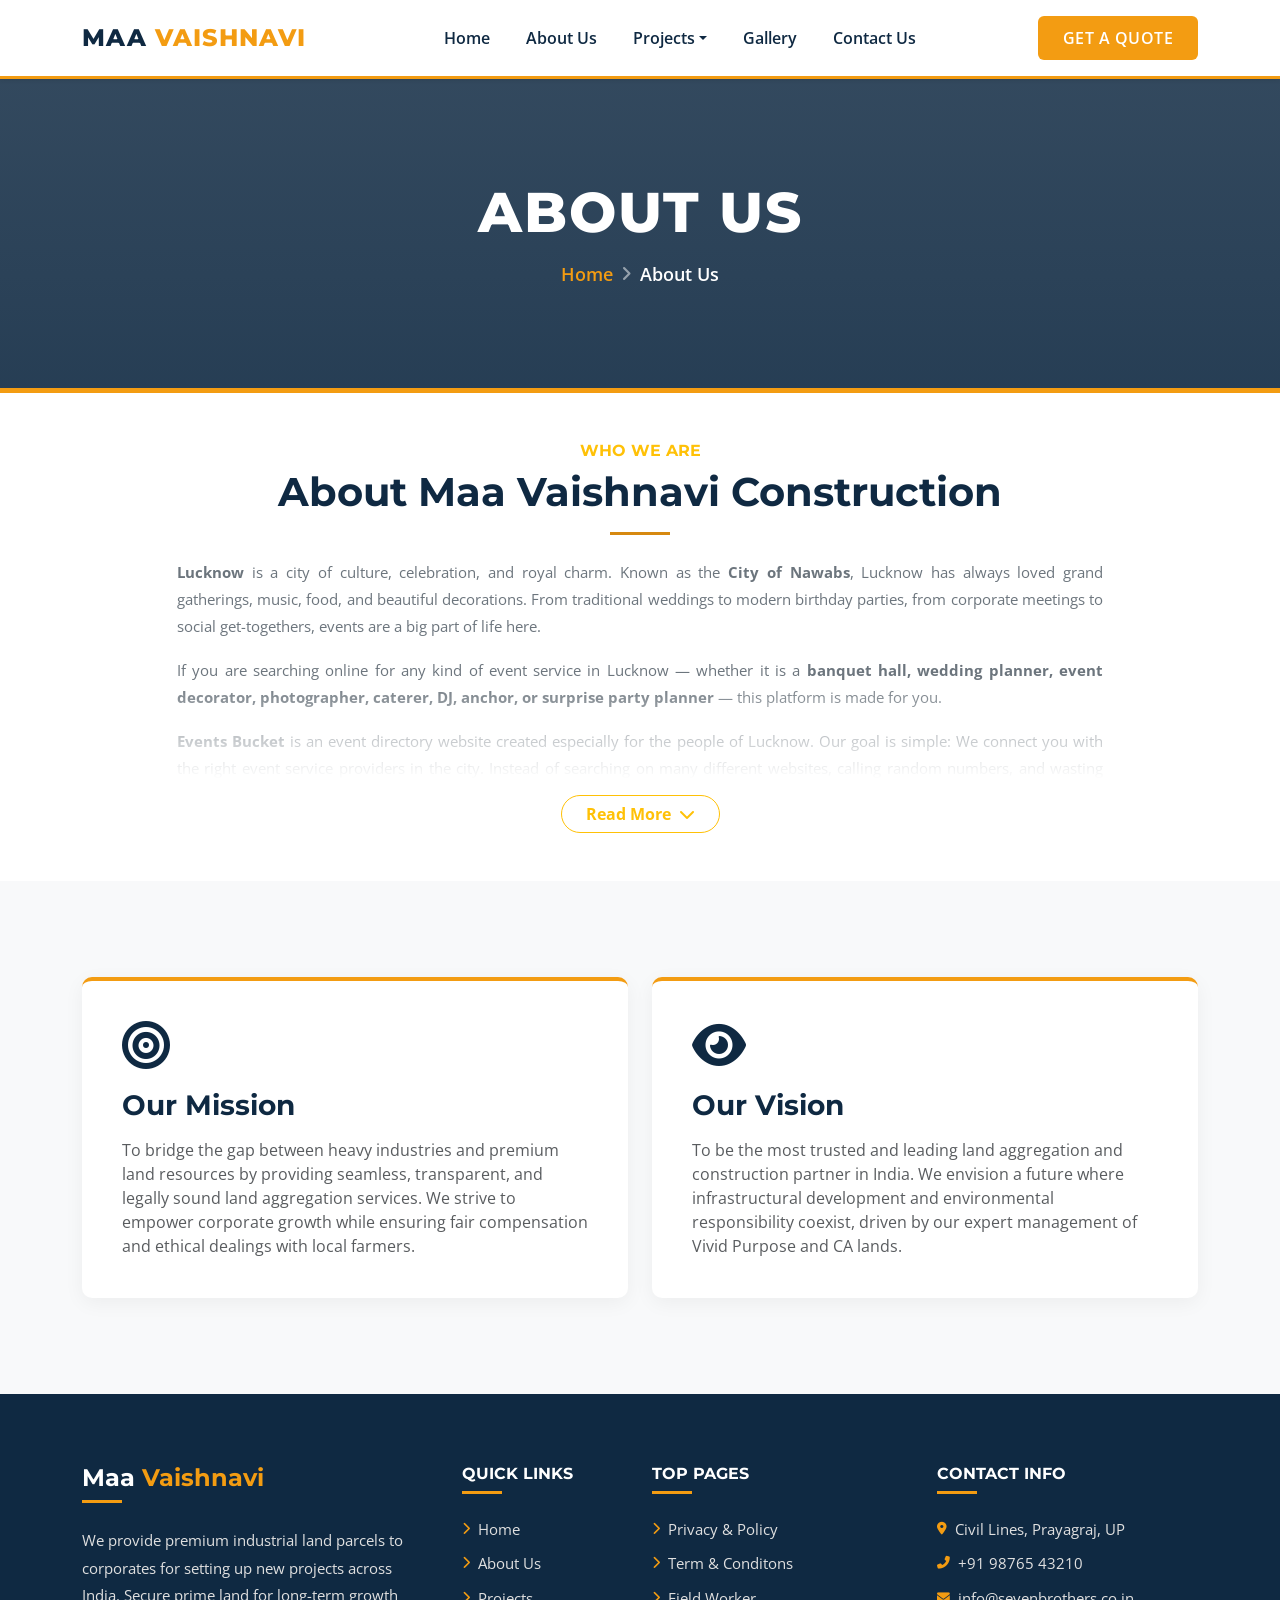
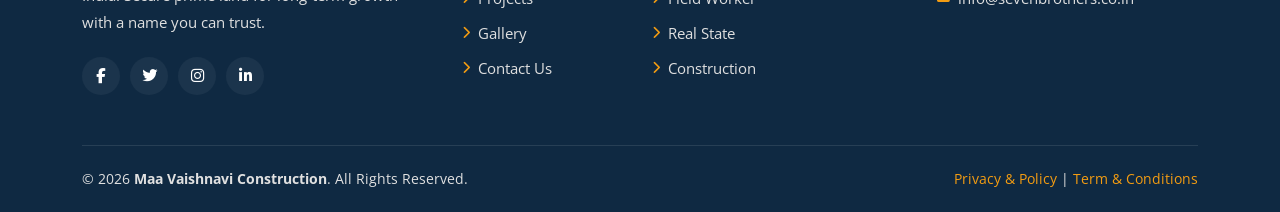
==== about-us.html @ a1cc1547 "code updated" ====
<!DOCTYPE html>
<html lang="en">
<head>
    <meta charset="UTF-8">
    <meta name="viewport" content="width=device-width, initial-scale=1.0">
    <title>About Us | Seven Brothers Construction</title>
    
    <link rel="preconnect" href="https://fonts.googleapis.com">
    <link rel="preconnect" href="https://fonts.gstatic.com" crossorigin>
    <link href="https://fonts.googleapis.com/css2?family=Montserrat:wght@500;700;800&family=Open+Sans:wght@400;600&display=swap" rel="stylesheet">
    
    <link href="https://cdn.jsdelivr.net/npm/bootstrap@5.3.0/dist/css/bootstrap.min.css" rel="stylesheet">
    <link rel="stylesheet" href="https://cdnjs.cloudflare.com/ajax/libs/font-awesome/6.4.0/css/all.min.css">
    <link rel="stylesheet" href="style.css">

    <style>

        /* --- Buttons --- */
        .btn-theme {
            background-color: var(--accent-gold);
            color: #fff;
            font-weight: 600;
            border: none;
            padding: 10px 25px;
            transition: all 0.3s ease;
            text-transform: uppercase;
            letter-spacing: 0.5px;
        }
        .btn-theme:hover {
            background-color: var(--accent-gold-hover);
            color: #fff;
            transform: translateY(-2px);
            box-shadow: 0 4px 10px rgba(243, 156, 18, 0.3);
        }

        /* --- Page Header / Breadcrumb Section --- */
        .page-header {
            background: linear-gradient(rgba(15, 41, 66, 0.85), rgba(15, 41, 66, 0.9)), url('https://images.unsplash.com/photo-1541888086425-d81bb19240f5?ixlib=rb-4.0.3&auto=format&fit=crop&w=1920&q=80') center/cover no-repeat;
            padding: 100px 0;
            text-align: center;
            border-bottom: 5px solid var(--accent-gold);
        }
        .page-header h1 {
            color: #fff;
            font-size: 3.5rem;
            font-weight: 800;
            text-transform: uppercase;
            letter-spacing: 2px;
            margin-bottom: 15px;
        }
        .breadcrumb {
            background: transparent;
            justify-content: center;
            margin-bottom: 0;
            font-size: 1.1rem;
            font-weight: 600;
        }
        .breadcrumb-item a {
            color: var(--accent-gold);
            text-decoration: none;
            transition: color 0.3s;
        }
        .breadcrumb-item a:hover {
            color: #fff;
        }
        .breadcrumb-item.active {
            color: #fff;
        }
        .breadcrumb-item + .breadcrumb-item::before {
            color: rgba(255, 255, 255, 0.5);
            content: "\f105"; /* FontAwesome chevron right */
            font-family: "Font Awesome 5 Free";
            font-weight: 900;
        }
        
        /* --- Mission / Vision Cards --- */
        .mv-card {
            background: #fff;
            padding: 40px;
            border-radius: 10px;
            box-shadow: 0 5px 20px rgba(0,0,0,0.05);
            border-top: 4px solid var(--accent-gold);
            height: 100%;
            transition: transform 0.3s ease;
        }
        .mv-card:hover {
            transform: translateY(-8px);
            box-shadow: 0 15px 30px rgba(15, 41, 66, 0.1);
        }
        .mv-icon {
            font-size: 3rem;
            color: var(--primary-navy);
            margin-bottom: 20px;
        }

    </style>
</head>
<body>

    <nav class="navbar navbar-expand-lg sticky-top shadow-sm">
      <div class="container">
        <a class="navbar-brand text-uppercase" href="#"
          >Maa <span>Vaishnavi</span></a
        >
        <button
          class="navbar-toggler"
          type="button"
          data-bs-toggle="collapse"
          data-bs-target="#navbarNav"
        >
          <span class="navbar-toggler-icon"></span>
        </button>
        <div
          class="collapse navbar-collapse justify-content-center"
          id="navbarNav"
        >
          <ul class="navbar-nav">
            <li class="nav-item"><a class="nav-link" href="">Home</a></li>
            <li class="nav-item">
              <a class="nav-link" href="about-us.html">About Us</a>
            </li>
            <li class="nav-item dropdown">
              <a
                class="nav-link dropdown-toggle"
                href=""
                data-bs-toggle="dropdown"
                >Projects</a
              >
              <ul class="dropdown-menu border-0 shadow">
                <li><a class="dropdown-item" href="realstate.html">Realstate</a></li>
                <li><a class="dropdown-item" href="/construction.html">Construction</a></li>
              </ul>
            </li>
            <li class="nav-item">
              <a class="nav-link" href="/gallery.html">Gallery</a>
            </li>
            <li class="nav-item">
              <a class="nav-link" href="/contact.html">Contact Us</a>
            </li>
          </ul>
        </div>
        <div class="d-none d-lg-block">
          <a href="/contact.html" class="btn btn-theme">Get a Quote</a>
        </div>
      </div>
    </nav>

    <section class="page-header">
        <div class="container">
            <h1>About Us</h1>
            <nav aria-label="breadcrumb">
                <ol class="breadcrumb">
                    <li class="breadcrumb-item"><a href="index.html">Home</a></li>
                    <li class="breadcrumb-item active text-white" aria-current="page">About Us</li>
                </ol>
            </nav>
        </div>
    </section>

    <!-- About Us -->
     <section class="py-5 bg-white">
  <div class="container">
    <div class="row justify-content-center">
      <div class="col-lg-10">

        <div class="text-center mb-4">
          <h6 class="text-warning fw-bold text-uppercase ls-wide">Who We Are</h6>
          <h2 class="fw-bold display-6 mb-3">About Maa Vaishnavi Construction</h2>
          <div class="mx-auto mb-3" style="height: 3px; width: 60px; background-color: #D68910;"></div>
        </div>

        <div class="about-content-box" id="aboutContentArea">
          <div class="about-content-text">

            <!-- ================ Replaceble Content Start ================= -->

            <p><strong>Lucknow</strong> is a city of culture, celebration, and royal charm. Known as the <strong>City of Nawabs</strong>, Lucknow has always loved grand gatherings, music, food, and beautiful decorations. From traditional weddings to modern birthday parties, from corporate meetings to social get-togethers, events are a big part of life here.</p>

            <p>If you are searching online for any kind of event service in Lucknow — whether it is a <strong>banquet hall, wedding planner, event decorator, photographer, caterer, DJ, anchor, or surprise party planner</strong> — this platform is made for you.</p>

            <p><strong>Events Bucket</strong> is an event directory website created especially for the people of Lucknow. Our goal is simple: We connect you with the right event service providers in the city. Instead of searching on many different websites, calling random numbers, and wasting time, you can find everything related to events in one place. We list trusted and professional <strong>event planners, wedding services, banquet halls, decorators, photographers, caterers, entertainers,</strong> and many other vendors who help you create beautiful memories.</p>

            <h5>The Hub of Celebration</h5>
            <p>Lucknow is the capital of Uttar Pradesh and one of the fastest-growing cities in North India. Every day, hundreds of events take place here. Weddings, engagements, birthdays, corporate launches, school functions, political programs, exhibitions, kitty parties, anniversary celebrations, baby showers, and religious functions — the list never ends. Because of this high demand, many event companies and vendors are working in the city. But finding the right one can be confusing. That is why <strong>Events Bucket</strong> works as a trusted event directory in Lucknow.</p>

            <h5>Wedding Services in Lucknow</h5>
            <p>Weddings in Lucknow are big and full of joy. From Mehndi to Sangeet, from Haldi to Reception, every function is celebrated with love and energy. If you are planning a wedding, you may need many services. On our platform, you can find:</p>
            <ul>
              <li>Wedding planners and Destination wedding planners</li>
              <li>Banquet halls and marriage lawns</li>
              <li>Wedding decorators and theme decorators</li>
              <li>Bridal makeup artists</li>
              <li>Wedding photographers and cinematographers</li>
              <li>Catering services, Anchors, and Entertainers</li>
            </ul>
            <p>If you want a stress-free wedding, hiring a professional <strong>wedding planner in Lucknow</strong> is a smart decision.</p>

            <h5>Birthday Party Planners</h5>
            <p>Birthday parties are not only for kids. Today, people celebrate 1st birthdays, 18th birthdays, and even 50th birthdays in a special way. Theme decoration, balloon decoration, LED numbers, photo booths, magic shows, games, and cake table setups make a birthday party fun and memorable. We list:</p>
            <ul>
              <li>Balloon decorators and Theme party planners</li>
              <li>Kids birthday entertainers and Magic show artists</li>
              <li>Birthday photographers and Cake vendors</li>
            </ul>

            <h5>Corporate Event Management</h5>
            <p>Lucknow is also a business city. For corporate events, proper planning and timing are essential. Professional <strong>event management companies in Lucknow</strong> make sure everything runs smoothly. You may need:</p>
            <ul>
              <li>Corporate event planners and Conference hall booking</li>
              <li>Audio/Video setup, LED walls, and Sound systems</li>
              <li>Corporate anchors and Brand promotion agencies</li>
            </ul>

            <h5>Banquet Halls and Venues</h5>
            <p>Finding the right venue is the first step of any event. In Lucknow, you can find small halls for 50 guests and big lawns for 2000+ guests. Our directory includes <strong>Banquet halls, Marriage lawns, Party halls, Conference halls, Kitty party venues, and Luxury hotels</strong>. You can check location, capacity, facilities, parking, and decoration options easily.</p>

            <h5>Decorators, Photographers & Caterers</h5>
            <p>Decoration is the heart of any event. In Lucknow, decorators provide <strong>Wedding stage decoration, Haldi and Mehndi decoration, Floral decoration, and Light decoration</strong>. To capture these moments, our platform lists <strong>Wedding photographers, Pre-wedding shooters, and Drone videographers</strong>.</p>
            <p>And let's not forget food! Lucknow is famous for its Awadhi cuisine. Whether you want traditional Lucknawi food or a modern multi-cuisine buffet, you can connect with the right <strong>Veg and Non-veg caterers</strong> here.</p>

            <h5>Why Choose Events Bucket?</h5>
            <p>When you search on the internet, you see many results, but it is hard to know which vendor is genuine. <strong>Events Bucket</strong> helps in:</p>
            <ul>
              <li>Saving time by finding multiple vendors in one place.</li>
              <li>Comparing services and prices.</li>
              <li>Connecting directly with service providers.</li>
              <li>Getting creative ideas for your event.</li>
            </ul>

            <p><strong>Our Vision:</strong> We want to become the most trusted event directory in Lucknow. We want to make event planning simple, stress-free, and budget-friendly. We believe that every event, big or small, deserves proper planning and professional support.</p>

            <p><strong>Events Bucket</strong> is your one-stop event directory in Lucknow. Start your search today and make your next event memorable, beautiful, and stress-free.</p>

        <!-- ================ Replaceble Content END ================= -->

          </div>

          <div class="about-fade-overlay" id="aboutFade"></div>
        </div>

        <div class="text-center mt-3">
          <button class="btn btn-outline-warning rounded-pill fw-bold px-4" onclick="loadMoreContent(this)">
            <span>Read More</span> <i class="fa-solid fa-chevron-down ms-1"></i>
          </button>
        </div>

      </div>
    </div>
  </div>
</section>

    <section class="py-5" style="background-color: var(--light-bg);">
        <div class="container py-5">
            <div class="row g-4">
                <div class="col-md-6">
                    <div class="mv-card">
                        <i class="fas fa-bullseye mv-icon"></i>
                        <h3 class="fw-bold mb-3">Our Mission</h3>
                        <p class="text-muted mb-0">
                            To bridge the gap between heavy industries and premium land resources by providing seamless, transparent, and legally sound land aggregation services. We strive to empower corporate growth while ensuring fair compensation and ethical dealings with local farmers.
                        </p>
                    </div>
                </div>
                
                <div class="col-md-6">
                    <div class="mv-card">
                        <i class="fas fa-eye mv-icon"></i>
                        <h3 class="fw-bold mb-3">Our Vision</h3>
                        <p class="text-muted mb-0">
                            To be the most trusted and leading land aggregation and construction partner in India. We envision a future where infrastructural development and environmental responsibility coexist, driven by our expert management of Vivid Purpose and CA lands.
                        </p>
                    </div>
                </div>
            </div>
        </div>
    </section>

  <!-- =============== Footer Section ============= -->
    <footer class="footer-area">
        <div class="container">
            <div class="row g-4">
                
                <div class="col-lg-4 col-md-6">
                    <h3 class="footer-heading" style="font-size: 1.5rem; border: none;">
                        Maa <span style="color: var(--accent-gold);">Vaishnavi</span>
                    </h3>
                    <p class="mt-4 pe-lg-4">
                        We provide premium industrial land parcels to corporates for setting up new projects across India. Secure prime land for long-term growth with a name you can trust.
                    </p>
                    <div class="footer-social">
                        <a href="#" aria-label="Facebook"><i class="fab fa-facebook-f"></i></a>
                        <a href="#" aria-label="Twitter"><i class="fab fa-twitter"></i></a>
                        <a href="#" aria-label="Instagram"><i class="fab fa-instagram"></i></a>
                        <a href="#" aria-label="LinkedIn"><i class="fab fa-linkedin-in"></i></a>
                    </div>
                </div>

                <div class="col-lg-2 col-md-6">
                    <h4 class="footer-heading text-uppercase fs-6">Quick Links</h4>
                    <ul class="footer-links mt-4">
                        <li><a href="#"><i class="fas fa-chevron-right"></i> Home</a></li>
                        <li><a href="#about"><i class="fas fa-chevron-right"></i> About Us</a></li>
                        <li><a href="#real-estate-projects"><i class="fas fa-chevron-right"></i> Projects</a></li>
                        <li><a href="#gallery"><i class="fas fa-chevron-right"></i> Gallery</a></li>
                        <li><a href="#contact"><i class="fas fa-chevron-right"></i> Contact Us</a></li>
                    </ul>
                </div>

                <div class="col-lg-3 col-md-6">
                    <h4 class="footer-heading text-uppercase fs-6">top pages</h4>
                    <ul class="footer-links mt-4">
                        <li><a href="#"><i class="fas fa-chevron-right"></i> Privacy & Policy</a></li>
                        <li><a href="#"><i class="fas fa-chevron-right"></i> Term & Conditons</a></li>
                        <li><a href="#"><i class="fas fa-chevron-right"></i> Field Worker</a></li>
                        <li><a href="#"><i class="fas fa-chevron-right"></i> Real State</a></li>
                        <li><a href="#"><i class="fas fa-chevron-right"></i> Construction</a></li>
                    </ul>
                </div>

                <div class="col-lg-3 col-md-6">
                    <h4 class="footer-heading text-uppercase fs-6">Contact Info</h4>
                    <ul class="footer-links mt-4">
                        <li><a href="#"><i class="fas fa-map-marker-alt"></i> Civil Lines, Prayagraj, UP</a></li>
                        <li><a href="tel:+919876543210"><i class="fas fa-phone-alt"></i> +91 98765 43210</a></li>
                        <li><a href="mailto:info@sevenbrothers.co.in"><i class="fas fa-envelope"></i> info@sevenbrothers.co.in</a></li>
                    </ul>
                </div>

            </div>

            <div class="footer-bottom">
                <div class="row align-items-center">
                    <div class="col-md-6 text-center text-md-start mb-3 mb-md-0">
                        <p>&copy; 2026 <strong>Maa Vaishnavi Construction</strong>. All Rights Reserved.</p>
                    </div>
                    <div class="col-md-6 text-center text-md-end">
                        <p>
                            <a href="#">Privacy & Policy</a> | 
                            <a href="#">Term & Conditions</a>
                        </p>
                    </div>
                </div>
            </div>
        </div>
    </footer>

    <script src="https://cdn.jsdelivr.net/npm/bootstrap@5.3.0/dist/js/bootstrap.bundle.min.js"></script>
    <script src="/script.js"></script>
</body>
</html>
---- style.css ----
/* --- Color Variables --- */
      :root {
        --primary-navy: #0f2942; /* Deep Trust Blue */
        --accent-gold: #f39c12; /* Premium Construction Gold */
        --accent-gold-hover: #d68910;
        --light-bg: #f8f9fa;
        --text-main: #4a4a4a;
      }

      /* ============================================ 
           Global Styles 
         ============================================ */
      body {
        font-family: "Open Sans", sans-serif;
        color: var(--text-main);
        background-color: #ffffff;
      }
      h1,
      h2,
      h3,
      h4,
      h5,
      h6 {
        font-family: "Montserrat", sans-serif;
        color: var(--primary-navy);
        font-weight: 700;
      }

      /* --- Buttons --- */
      .btn-theme {
        background-color: var(--accent-gold);
        color: #fff;
        font-weight: 600;
        border: none;
        padding: 10px 25px;
        transition: all 0.3s ease;
        text-transform: uppercase;
        letter-spacing: 0.5px;
      }
      .btn-theme:hover {
        background-color: var(--accent-gold-hover);
        color: #fff;
        transform: translateY(-2px);
        box-shadow: 0 4px 10px rgba(243, 156, 18, 0.3);
      }
      .btn-outline-theme {
        background-color: transparent;
        color: var(--primary-navy);
        border: 2px solid var(--primary-navy);
        font-weight: 600;
        padding: 8px 25px;
        transition: all 0.3s ease;
        text-transform: uppercase;
      }
      .btn-outline-theme:hover {
        background-color: var(--primary-navy);
        color: #fff;
      }

      /* --- Navbar --- */
      .navbar {
        border-bottom: 3px solid var(--accent-gold);
        background: #fff;
        padding: 15px 0;
      }
      .navbar-brand {
        font-family: "Montserrat", sans-serif;
        font-weight: 800;
        font-size: 1.5rem;
        color: var(--primary-navy) !important;
        letter-spacing: 1px;
      }
      .navbar-brand span {
        color: var(--accent-gold);
      }
      .nav-link {
        font-weight: 600;
        color: var(--primary-navy) !important;
        margin: 0 10px;
        transition: color 0.3s;
      }
      .nav-link:hover {
        color: var(--accent-gold) !important;
      }

      /* ============================================ 
           Hero Section 
         ============================================ */
         
      .hero-section {
        background:
          linear-gradient(rgba(15, 41, 66, 0.8), rgba(15, 41, 66, 0.85)),
          url("https://sevenbrothers.co.in/wp-content/uploads/2025/10/hero-image-min_1.webp")
            center/cover no-repeat;
        color: white;
        padding: 150px 0;
        border-bottom: 5px solid var(--accent-gold);
      }
      .hero-section h1,
      .hero-section h4 {
        color: #fff;
      }
      .hero-section h4 {
        color: var(--accent-gold);
        letter-spacing: 2px;
        font-size: 1.2rem;
      }

      /* --- Stat Boxes --- */
      .stat-box {
        padding: 40px 20px;
        text-align: center;
        background: #fff;
        border-radius: 8px;
        box-shadow: 0 10px 30px rgba(0, 0, 0, 0.08);
        transition: transform 0.3s ease;
        border-bottom: 4px solid transparent;
        height: 100%;
      }
      .stat-box:hover {
        transform: translateY(-10px);
        border-bottom: 4px solid var(--accent-gold);
      }
      .stat-box h3 {
        font-size: 3rem;
        font-weight: 800;
        color: var(--primary-navy);
      }
      .stat-box span.counter-plus {
        color: var(--accent-gold);
      }

      /* ============================================ 
           Cards (Real Estate & Construction)
         ============================================ */
 
      .project-card {
        box-shadow: 0 5px 20px rgba(0, 0, 0, 0.05);
        border: none;
        border-radius: 10px;
        overflow: hidden;
        transition:
          transform 0.3s ease,
          box-shadow 0.3s ease;
        background: #fff;
      }
      .project-card:hover {
        transform: translateY(-8px);
        box-shadow: 0 15px 30px rgba(0, 0, 0, 0.1);
      }
      .project-card img {
        height: 240px;
        object-fit: cover;
        border-bottom: 3px solid var(--accent-gold);
      }
      .project-card .card-title {
        font-size: 1.25rem;
      }

     /*  ============================================ 
           PROCESS SECTION  
         ============================================ */
      .process-card {
        background: #fff;
        border-radius: 10px;
        padding: 30px;
        box-shadow: 0 5px 15px rgba(0, 0, 0, 0.05);
        border-top: 4px solid var(--primary-navy);
      }
      .process-icon {
        font-size: 2.5rem;
        color: var(--accent-gold);
        margin-bottom: 20px;
      }
      .process-card ul li {
        margin-bottom: 10px;
      }
      .process-card ul li i {
        color: var(--accent-gold);
      }

      /* --- Team Section --- */
      .team-card {
        border: none;
        text-align: center;
        background: transparent;
      }
      .team-card img {
        width: 180px;
        height: 180px;
        border-radius: 50%;
        object-fit: cover;
        margin: 0 auto 20px auto;
        border: 4px solid #fff;
        box-shadow: 0 10px 20px rgba(0, 0, 0, 0.1);
      }
      .social-icons a {
        color: var(--primary-navy);
        background: #fff;
        width: 40px;
        height: 40px;
        display: inline-flex;
        align-items: center;
        justify-content: center;
        border-radius: 50%;
        margin: 0 5px;
        font-size: 1.1rem;
        box-shadow: 0 4px 10px rgba(0, 0, 0, 0.05);
        transition: all 0.3s;
      }
      .social-icons a:hover {
        background: var(--accent-gold);
        color: #fff;
      }

      /* ============================================ 
           Meet Our Directors Section 
         ============================================ */

      .team-card-outline {
        border: 2px solid var(--primary-navy); /* Outline border */
        border-radius: 15px; /* Rounded corners for the card */
        text-align: center;
        background: #fff;
        padding: 40px 20px 30px 20px;
        transition: all 0.3s ease;
        height: 100%;
      }
      .team-card-outline:hover {
        transform: translateY(-8px);
        border-color: var(--accent-gold); /* Changes to gold on hover */
        box-shadow: 0 15px 30px rgba(15, 41, 66, 0.08); /* Soft shadow on hover */
      }
      .team-card-outline img {
        width: 160px;
        height: 160px;
        border-radius: 50%; /* Perfect circle */
        object-fit: cover;
        margin: 0 auto 20px auto;
        border: 3px solid var(--accent-gold); /* Gold outline around the image */
        padding: 4px; /* Creates a gap between the image and the gold border */
        background: #fff;
      }
      .social-icons a {
        color: var(--primary-navy);
        background: transparent;
        border: 1px solid var(--primary-navy); /* Outline style for social icons */
        width: 40px;
        height: 40px;
        display: inline-flex;
        align-items: center;
        justify-content: center;
        border-radius: 50%;
        margin: 0 5px;
        font-size: 1.1rem;
        transition: all 0.3s;
      }
      .social-icons a:hover {
        background: var(--accent-gold);
        border-color: var(--accent-gold);
        color: #fff;
      }

    /*  ============================================ 
           FIELD WORKER SECTION  
         ============================================ */
         /* --- Field Workers Section --- */
        .field-worker-card {
            border: 1px solid rgba(15, 41, 66, 0.1); /* Subtle border */
            border-radius: 10px;
            transition: all 0.3s ease;
            background: #fff;
            height: 100%;
        }
        .field-worker-card:hover {
            border-color: var(--accent-gold);
            transform: translateY(-5px);
            box-shadow: 0 10px 20px rgba(15, 41, 66, 0.08);
        }
        .field-worker-card .card-body {
            padding: 20px;
        }
        .field-worker-card .icon-wrapper {
            width: 60px;
            height: 60px;
            background-color: rgba(15, 41, 66, 0.05);
            color: var(--primary-navy);
            border-radius: 50%;
            display: flex;
            align-items: center;
            justify-content: center;
            font-size: 1.5rem;
            margin-right: 15px;
            transition: all 0.3s ease;
            flex-shrink: 0;
        }
        /* Icon turns gold with white icon on hover */
        .field-worker-card:hover .icon-wrapper {
            background-color: var(--accent-gold);
            color: #fff;
        }
    /*  ============================================ 
           GALLERY SECTION  
         ============================================ */

        .gallery-item {
            border-radius: 10px;
            overflow: hidden;
            position: relative;
            cursor: pointer;
            box-shadow: 0 5px 15px rgba(0,0,0,0.05);
            border: 3px solid transparent;
            transition: all 0.3s ease;
        }
        .gallery-item:hover {
            border-color: var(--accent-gold);
            box-shadow: 0 10px 25px rgba(15, 41, 66, 0.15);
        }
        .gallery-item img {
            width: 100%;
            height: 250px;
            object-fit: cover;
            transition: transform 0.5s ease;
            display: block;
        }
        .gallery-item:hover img {
            transform: scale(1.1);
        }
        
        /* Lightbox Overlay Icon */
        .gallery-overlay {
            position: absolute;
            top: 0;
            left: 0;
            right: 0;
            bottom: 0;
            background: rgba(15, 41, 66, 0.6); /* Navy blue tint */
            display: flex;
            align-items: center;
            justify-content: center;
            opacity: 0;
            transition: opacity 0.3s ease;
        }
        .gallery-item:hover .gallery-overlay {
            opacity: 1;
        }
        .gallery-overlay i {
            color: #fff;
            font-size: 2.5rem;
            transform: translateY(20px);
            transition: transform 0.3s ease;
        }
        .gallery-item:hover .gallery-overlay i {
            transform: translateY(0);
        }

        /* --- Lightbox Modal Styles --- */
        #lightboxModal .modal-content {
            background-color: transparent;
            border: none;
        }
        #lightboxModal .btn-close {
            position: absolute;
            top: -20px;
            right: 20px;
            background-color: var(--accent-gold);
            opacity: 1;
            border-radius: 50%;
            padding: 10px;
            z-index: 1055;
            box-shadow: 0 4px 10px rgba(0,0,0,0.3);
        }
        #lightboxModal .btn-close:hover {
            background-color: #fff;
        }
        #lightboxImage {
            border-radius: 10px;
            box-shadow: 0 10px 40px rgba(0,0,0,0.5);
            max-height: 85vh;
            object-fit: contain;
            width: 100%;
            border: 4px solid #fff;
        }

    /*  ============================================ 
           NAP & MAP   
        ============================================ */
        .contact-info-box {
            background: var(--light-bg);
            padding: 40px;
            border-radius: 10px;
            height: 100%;
            border-left: 5px solid var(--accent-gold);
            box-shadow: 0 5px 20px rgba(0,0,0,0.05);
        }
        .contact-detail {
            display: flex;
            align-items: flex-start;
            margin-bottom: 25px;
        }
        .contact-icon {
            width: 50px;
            height: 50px;
            background: var(--primary-navy);
            color: var(--accent-gold);
            border-radius: 50%;
            display: flex;
            align-items: center;
            justify-content: center;
            font-size: 1.2rem;
            margin-right: 20px;
            flex-shrink: 0;
            transition: all 0.3s ease;
        }
        .contact-detail:hover .contact-icon {
            background: var(--accent-gold);
            color: #fff;
            transform: scale(1.1);
            box-shadow: 0 5px 15px rgba(243, 156, 18, 0.4);
        }
        .contact-text h5 {
            margin-bottom: 5px;
            font-weight: 700;
            font-size: 1.1rem;
        }
        .contact-text p, .contact-text a {
            color: var(--text-main);
            margin: 0;
            text-decoration: none;
            transition: color 0.3s;
            font-size: 0.95rem;
        }
        .contact-text a:hover {
            color: var(--accent-gold);
        }
        .map-container {
            border-radius: 10px;
            overflow: hidden;
            height: 100%;
            min-height: 400px;
            box-shadow: 0 5px 20px rgba(0,0,0,0.05);
            border: 2px solid rgba(15, 41, 66, 0.1);
        }

    /*  ============================================ 
           Footer Section 
        ============================================ */
        .footer-area {
            background-color: var(--primary-navy);
            color: #e0e0e0;
            padding: 70px 0 20px;
            font-size: 0.95rem;
        }
        .footer-heading {
            color: #fff;
            font-family: 'Montserrat', sans-serif;
            font-weight: 700;
            margin-bottom: 20px;
            position: relative;
            padding-bottom: 10px;
        }
        .footer-heading::after {
            content: '';
            position: absolute;
            left: 0;
            bottom: 0;
            width: 40px;
            height: 3px;
            background-color: var(--accent-gold);
        }
        .footer-area p {
            line-height: 1.8;
        }
        .footer-links {
            list-style: none;
            padding: 0;
            margin: 0;
        }
        .footer-links li {
            margin-bottom: 12px;
        }
        .footer-links a {
            color: #e0e0e0;
            text-decoration: none;
            transition: all 0.3s ease;
            display: flex;
            align-items: center;
        }
        .footer-links a i {
            color: var(--accent-gold);
            font-size: 0.8rem;
            margin-right: 8px;
            transition: transform 0.3s ease;
        }
        .footer-links a:hover {
            color: var(--accent-gold);
        }
        /* Small arrow slides right on hover */
        .footer-links a:hover i {
            transform: translateX(5px);
        }
        .footer-social {
            display: flex;
            gap: 10px;
            margin-top: 20px;
        }
        .footer-social a {
            display: inline-flex;
            align-items: center;
            justify-content: center;
            width: 38px;
            height: 38px;
            background-color: rgba(255, 255, 255, 0.05);
            color: #fff;
            border-radius: 50%;
            transition: all 0.3s ease;
            text-decoration: none;
            border: 1px solid transparent;
        }
        .footer-social a:hover {
            background-color: var(--accent-gold);
            border-color: var(--accent-gold);
            transform: translateY(-3px);
            box-shadow: 0 5px 15px rgba(243, 156, 18, 0.3);
        }
        .footer-bottom {
            border-top: 1px solid rgba(255, 255, 255, 0.1);
            margin-top: 50px;
            padding-top: 20px;
            text-align: center;
        }
        .footer-bottom p {
            margin: 0;
            font-size: 0.9rem;
        }
        .footer-bottom a {
            color: var(--accent-gold);
            text-decoration: none;
            transition: color 0.3s ease;
        }
        .footer-bottom a:hover {
            color: #fff;
        }
        /* Newsletter Input Styling */
        .newsletter-input {
            background-color: rgba(255, 255, 255, 0.05);
            border: 1px solid rgba(255, 255, 255, 0.1);
            color: #fff;
        }
        .newsletter-input:focus {
            background-color: rgba(255, 255, 255, 0.1);
            border-color: var(--accent-gold);
            color: #fff;
            box-shadow: none;
        }
        .newsletter-input::placeholder {
            color: #aeb8c2;
        }

        
/*
============================================================================ 
           ABOUT US - PAGE CSS
============================================================================
 */
 /* --- About Section Styles --- */
.about-content-box {
  /* Initial visible height (approx 2 paragraphs) */
  max-height: 220px;
  overflow: hidden;
  transition: max-height 0.5s ease-in-out;
  position: relative;
}

/* Typography for the text content */
.about-content-text {
  color: #6c757d; /* Bootstrap text-muted color */
  line-height: 1.8;
  font-size: 0.95rem;
  text-align: justify;
}

.about-content-text h5 {
  color: #333;
  font-weight: 700;
  margin-top: 1.5rem;
  margin-bottom: 0.5rem;
  font-size: 1.1rem;
}

.about-content-text ul {
  list-style-type: none; /* Remove default bullets */
  padding-left: 0;
  margin-bottom: 1rem;
}

.about-content-text ul li {
  position: relative;
  padding-left: 1.5rem;
  margin-bottom: 0.25rem;
}

/* Custom red bullet point */
.about-content-text ul li::before {
  content: "•";
  color: #e62e2e;
  font-weight: bold;
  position: absolute;
  left: 0;
  font-size: 1.2em;
  line-height: 1;
}

/* The fade effect at the bottom */
.about-fade-overlay {
  position: absolute;
  bottom: 0;
  left: 0;
  width: 100%;
  height: 100px;
  background: linear-gradient(
    to bottom,
    rgba(255, 255, 255, 0),
    rgba(255, 255, 255, 1)
  );
  pointer-events: none;
  transition: opacity 0.3s ease;
}

@media (max-width:768px){

 .page-header h1{
  font-size: 30px !important;
  font-weight: 600px;
 }
}
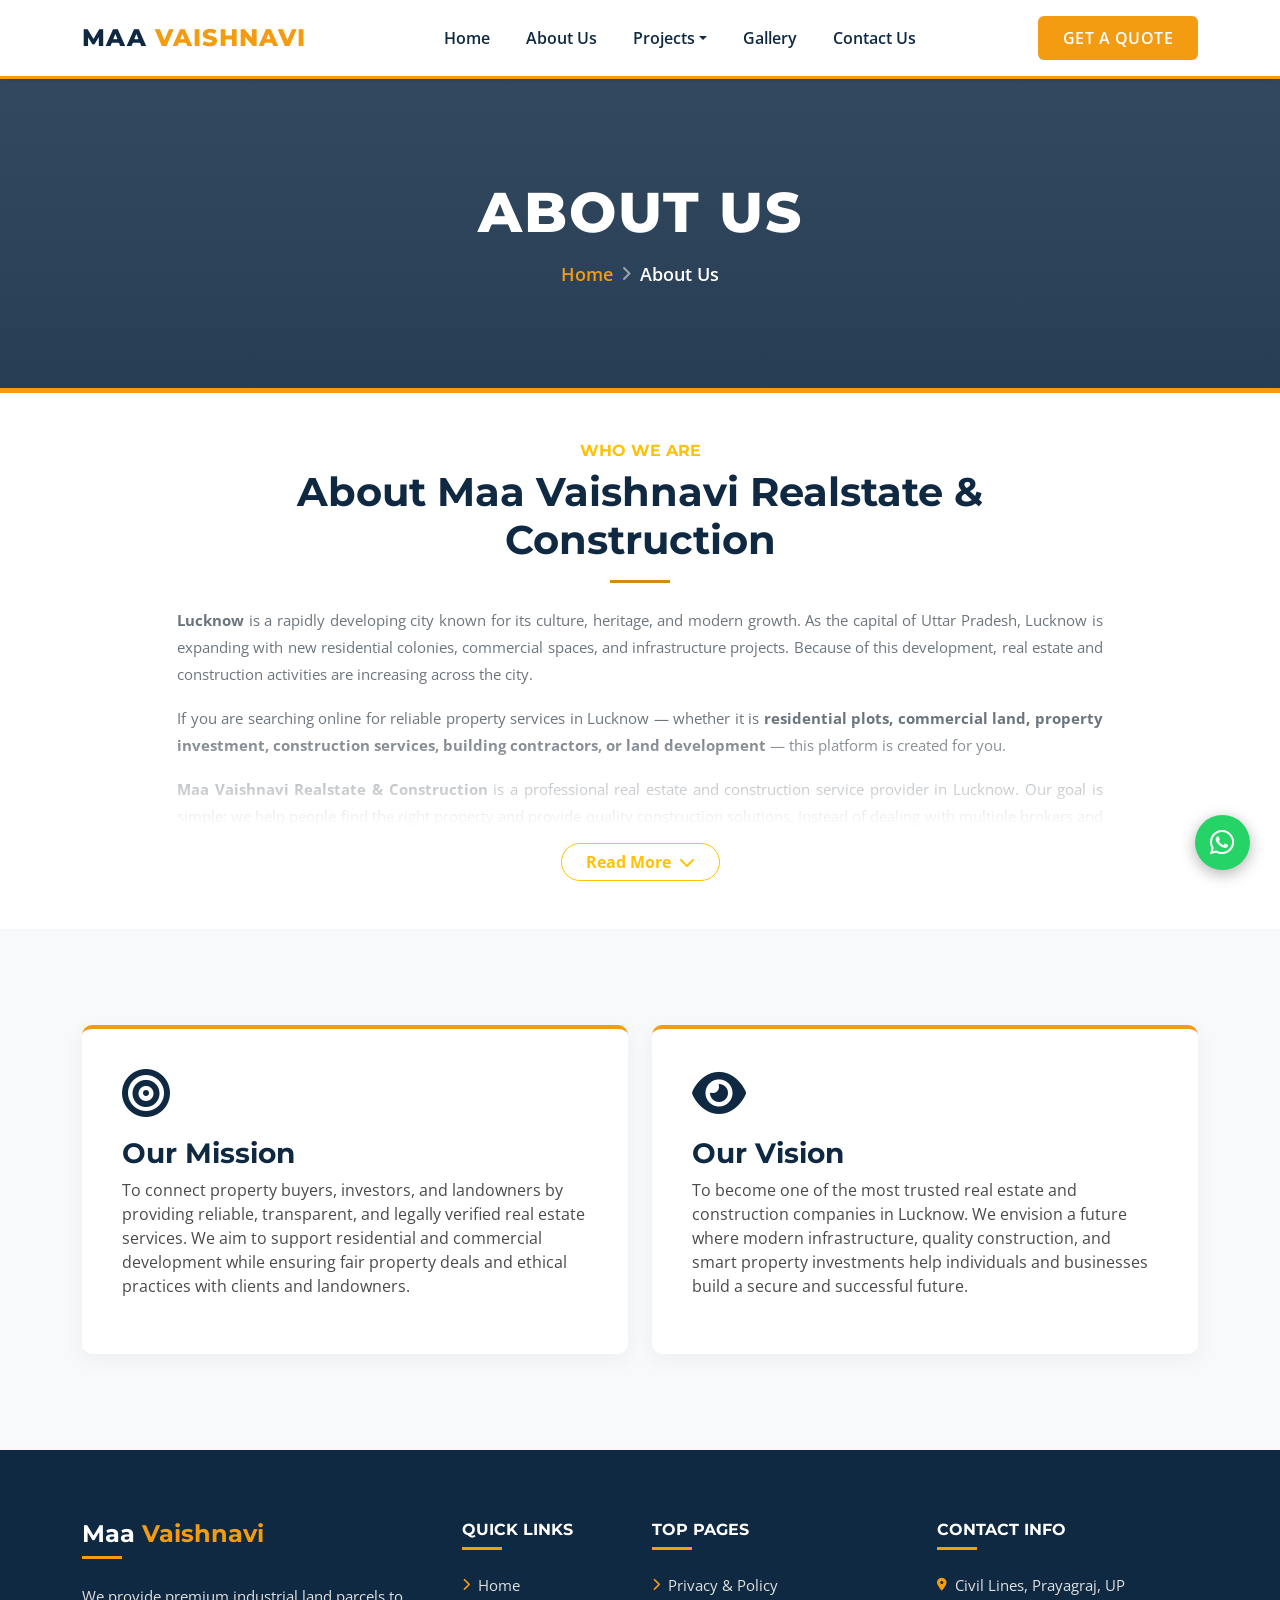
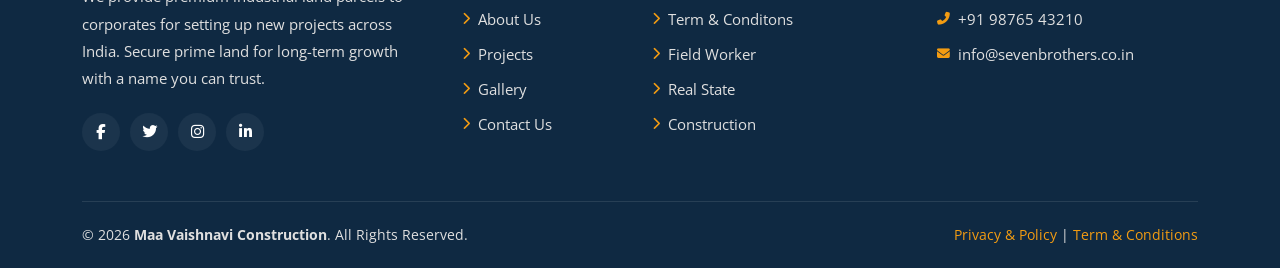
==== commit d86b8532: "code updated" ====
--- a/about-us.html
+++ b/about-us.html
@@ -1,105 +1,114 @@
-<!DOCTYPE html>
+<!doctype html>
 <html lang="en">
-<head>
-    <meta charset="UTF-8">
-    <meta name="viewport" content="width=device-width, initial-scale=1.0">
+  <head>
+    <meta charset="UTF-8" />
+    <meta name="viewport" content="width=device-width, initial-scale=1.0" />
     <title>About Us | Seven Brothers Construction</title>
-    
-    <link rel="preconnect" href="https://fonts.googleapis.com">
-    <link rel="preconnect" href="https://fonts.gstatic.com" crossorigin>
-    <link href="https://fonts.googleapis.com/css2?family=Montserrat:wght@500;700;800&family=Open+Sans:wght@400;600&display=swap" rel="stylesheet">
-    
-    <link href="https://cdn.jsdelivr.net/npm/bootstrap@5.3.0/dist/css/bootstrap.min.css" rel="stylesheet">
-    <link rel="stylesheet" href="https://cdnjs.cloudflare.com/ajax/libs/font-awesome/6.4.0/css/all.min.css">
-    <link rel="stylesheet" href="style.css">
+
+    <link rel="preconnect" href="https://fonts.googleapis.com" />
+    <link rel="preconnect" href="https://fonts.gstatic.com" crossorigin />
+    <link
+      href="https://fonts.googleapis.com/css2?family=Montserrat:wght@500;700;800&family=Open+Sans:wght@400;600&display=swap"
+      rel="stylesheet"
+    />
+
+    <link
+      href="https://cdn.jsdelivr.net/npm/bootstrap@5.3.0/dist/css/bootstrap.min.css"
+      rel="stylesheet"
+    />
+    <link
+      rel="stylesheet"
+      href="https://cdnjs.cloudflare.com/ajax/libs/font-awesome/6.4.0/css/all.min.css"
+    />
+    <link rel="stylesheet" href="style.css" />
 
     <style>
-
-        /* --- Buttons --- */
-        .btn-theme {
-            background-color: var(--accent-gold);
-            color: #fff;
-            font-weight: 600;
-            border: none;
-            padding: 10px 25px;
-            transition: all 0.3s ease;
-            text-transform: uppercase;
-            letter-spacing: 0.5px;
-        }
-        .btn-theme:hover {
-            background-color: var(--accent-gold-hover);
-            color: #fff;
-            transform: translateY(-2px);
-            box-shadow: 0 4px 10px rgba(243, 156, 18, 0.3);
-        }
-
-        /* --- Page Header / Breadcrumb Section --- */
-        .page-header {
-            background: linear-gradient(rgba(15, 41, 66, 0.85), rgba(15, 41, 66, 0.9)), url('https://images.unsplash.com/photo-1541888086425-d81bb19240f5?ixlib=rb-4.0.3&auto=format&fit=crop&w=1920&q=80') center/cover no-repeat;
-            padding: 100px 0;
-            text-align: center;
-            border-bottom: 5px solid var(--accent-gold);
-        }
-        .page-header h1 {
-            color: #fff;
-            font-size: 3.5rem;
-            font-weight: 800;
-            text-transform: uppercase;
-            letter-spacing: 2px;
-            margin-bottom: 15px;
-        }
-        .breadcrumb {
-            background: transparent;
-            justify-content: center;
-            margin-bottom: 0;
-            font-size: 1.1rem;
-            font-weight: 600;
-        }
-        .breadcrumb-item a {
-            color: var(--accent-gold);
-            text-decoration: none;
-            transition: color 0.3s;
-        }
-        .breadcrumb-item a:hover {
-            color: #fff;
-        }
-        .breadcrumb-item.active {
-            color: #fff;
-        }
-        .breadcrumb-item + .breadcrumb-item::before {
-            color: rgba(255, 255, 255, 0.5);
-            content: "\f105"; /* FontAwesome chevron right */
-            font-family: "Font Awesome 5 Free";
-            font-weight: 900;
-        }
-        
-        /* --- Mission / Vision Cards --- */
-        .mv-card {
-            background: #fff;
-            padding: 40px;
-            border-radius: 10px;
-            box-shadow: 0 5px 20px rgba(0,0,0,0.05);
-            border-top: 4px solid var(--accent-gold);
-            height: 100%;
-            transition: transform 0.3s ease;
-        }
-        .mv-card:hover {
-            transform: translateY(-8px);
-            box-shadow: 0 15px 30px rgba(15, 41, 66, 0.1);
-        }
-        .mv-icon {
-            font-size: 3rem;
-            color: var(--primary-navy);
-            margin-bottom: 20px;
-        }
-
+      /* --- Buttons --- */
+      .btn-theme {
+        background-color: var(--accent-gold);
+        color: #fff;
+        font-weight: 600;
+        border: none;
+        padding: 10px 25px;
+        transition: all 0.3s ease;
+        text-transform: uppercase;
+        letter-spacing: 0.5px;
+      }
+      .btn-theme:hover {
+        background-color: var(--accent-gold-hover);
+        color: #fff;
+        transform: translateY(-2px);
+        box-shadow: 0 4px 10px rgba(243, 156, 18, 0.3);
+      }
+
+      /* --- Page Header / Breadcrumb Section --- */
+      .page-header {
+        background:
+          linear-gradient(rgba(15, 41, 66, 0.85), rgba(15, 41, 66, 0.9)),
+          url("https://images.unsplash.com/photo-1541888086425-d81bb19240f5?ixlib=rb-4.0.3&auto=format&fit=crop&w=1920&q=80")
+            center/cover no-repeat;
+        padding: 100px 0;
+        text-align: center;
+        border-bottom: 5px solid var(--accent-gold);
+      }
+      .page-header h1 {
+        color: #fff;
+        font-size: 3.5rem;
+        font-weight: 800;
+        text-transform: uppercase;
+        letter-spacing: 2px;
+        margin-bottom: 15px;
+      }
+      .breadcrumb {
+        background: transparent;
+        justify-content: center;
+        margin-bottom: 0;
+        font-size: 1.1rem;
+        font-weight: 600;
+      }
+      .breadcrumb-item a {
+        color: var(--accent-gold);
+        text-decoration: none;
+        transition: color 0.3s;
+      }
+      .breadcrumb-item a:hover {
+        color: #fff;
+      }
+      .breadcrumb-item.active {
+        color: #fff;
+      }
+      .breadcrumb-item + .breadcrumb-item::before {
+        color: rgba(255, 255, 255, 0.5);
+        content: "\f105"; /* FontAwesome chevron right */
+        font-family: "Font Awesome 5 Free";
+        font-weight: 900;
+      }
+
+      /* --- Mission / Vision Cards --- */
+      .mv-card {
+        background: #fff;
+        padding: 40px;
+        border-radius: 10px;
+        box-shadow: 0 5px 20px rgba(0, 0, 0, 0.05);
+        border-top: 4px solid var(--accent-gold);
+        height: 100%;
+        transition: transform 0.3s ease;
+      }
+      .mv-card:hover {
+        transform: translateY(-8px);
+        box-shadow: 0 15px 30px rgba(15, 41, 66, 0.1);
+      }
+      .mv-icon {
+        font-size: 3rem;
+        color: var(--primary-navy);
+        margin-bottom: 20px;
+      }
     </style>
-</head>
-<body>
-
+  </head>
+  <body>
     <nav class="navbar navbar-expand-lg sticky-top shadow-sm">
       <div class="container">
-        <a class="navbar-brand text-uppercase" href="#"
+        <a class="navbar-brand text-uppercase" href="index.html"
           >Maa <span>Vaishnavi</span></a
         >
         <button
@@ -115,7 +124,7 @@
           id="navbarNav"
         >
           <ul class="navbar-nav">
-            <li class="nav-item"><a class="nav-link" href="">Home</a></li>
+            <li class="nav-item"><a class="nav-link" href="index.html">Home</a></li>
             <li class="nav-item">
               <a class="nav-link" href="about-us.html">About Us</a>
             </li>
@@ -127,8 +136,14 @@
                 >Projects</a
               >
               <ul class="dropdown-menu border-0 shadow">
-                <li><a class="dropdown-item" href="realstate.html">Realstate</a></li>
-                <li><a class="dropdown-item" href="/construction.html">Construction</a></li>
+                <li>
+                  <a class="dropdown-item" href="realstate.html">Realstate</a>
+                </li>
+                <li>
+                  <a class="dropdown-item" href="/construction.html"
+                    >Construction</a
+                  >
+                </li>
               </ul>
             </li>
             <li class="nav-item">
@@ -146,205 +161,371 @@
     </nav>
 
     <section class="page-header">
-        <div class="container">
-            <h1>About Us</h1>
-            <nav aria-label="breadcrumb">
-                <ol class="breadcrumb">
-                    <li class="breadcrumb-item"><a href="index.html">Home</a></li>
-                    <li class="breadcrumb-item active text-white" aria-current="page">About Us</li>
-                </ol>
-            </nav>
+      <div class="container">
+        <h1>About Us</h1>
+        <nav aria-label="breadcrumb">
+          <ol class="breadcrumb">
+            <li class="breadcrumb-item"><a href="index.html">Home</a></li>
+            <li class="breadcrumb-item active text-white" aria-current="page">
+              About Us
+            </li>
+          </ol>
+        </nav>
+      </div>
+    </section>
+
+    <!-- About Us -->
+    <section class="py-5 bg-white">
+      <div class="container">
+        <div class="row justify-content-center">
+          <div class="col-lg-10">
+            <div class="text-center mb-4">
+              <h6 class="text-warning fw-bold text-uppercase ls-wide">
+                Who We Are
+              </h6>
+              <h2 class="fw-bold display-6 mb-3">
+                About Maa Vaishnavi Realstate & Construction
+              </h2>
+              <div
+                class="mx-auto mb-3"
+                style="height: 3px; width: 60px; background-color: #d68910"
+              ></div>
+            </div>
+
+            <div class="about-content-box" id="aboutContentArea">
+              <div class="about-content-text">
+                <!-- ================ Replaceble Content Start ================= -->
+
+                <p>
+                  <strong>Lucknow</strong> is a rapidly developing city known
+                  for its culture, heritage, and modern growth. As the capital
+                  of Uttar Pradesh, Lucknow is expanding with new residential
+                  colonies, commercial spaces, and infrastructure projects.
+                  Because of this development, real estate and construction
+                  activities are increasing across the city.
+                </p>
+
+                <p>
+                  If you are searching online for reliable property services in
+                  Lucknow — whether it is
+                  <strong
+                    >residential plots, commercial land, property investment,
+                    construction services, building contractors, or land
+                    development</strong
+                  >
+                  — this platform is created for you.
+                </p>
+
+                <p>
+                  <strong>Maa Vaishnavi Realstate & Construction</strong> is a
+                  professional real estate and construction service provider in
+                  Lucknow. Our goal is simple: we help people find the right
+                  property and provide quality construction solutions. Instead
+                  of dealing with multiple brokers and contractors, you can get
+                  everything related to property and construction in one place.
+                  We work with trusted landowners, property sellers, and
+                  experienced contractors who help you build secure investments
+                  and strong structures.
+                </p>
+
+                <h5>The Hub of Real Estate Growth</h5>
+                <p>
+                  Lucknow is one of the fastest-growing cities in North India.
+                  Every year, hundreds of residential and commercial projects
+                  are developed here. Apartments, housing colonies, commercial
+                  complexes, office spaces, and land investments are
+                  continuously increasing. Because of this growth, many real
+                  estate agents and construction companies are working in the
+                  city. But finding the right one can be confusing. That is why
+                  <strong>Maa Vaishnavi Realstate & Construction</strong> works
+                  as a trusted real estate and construction service provider in
+                  Lucknow.
+                </p>
+
+                <h5>Residential Property Services in Lucknow</h5>
+                <p>
+                  Buying a home or residential plot is an important decision for
+                  every family. From small residential plots to large housing
+                  projects, choosing the right property requires proper
+                  guidance. With our services, you can find:
+                </p>
+                <ul>
+                  <li>Residential plots in prime and developing locations</li>
+                  <li>Verified property documentation and consultation</li>
+                  <li>Site visit assistance and investment guidance</li>
+                  <li>Property buying and selling support</li>
+                  <li>Land development and planning</li>
+                  <li>Construction support for residential buildings</li>
+                </ul>
+                <p>
+                  If you want a safe and secure property investment, choosing a
+                  trusted <strong>real estate service in Lucknow</strong> is the
+                  best decision.
+                </p>
+
+                <h5>Commercial Property Solutions</h5>
+                <p>
+                  Lucknow is also becoming a strong business hub. For commercial
+                  growth, the right location and property planning are
+                  essential. Professional real estate experts help businesses
+                  find suitable land and commercial properties. You may need:
+                </p>
+                <ul>
+                  <li>Commercial land and plot investment</li>
+                  <li>Office space and showroom locations</li>
+                  <li>Commercial property consultation</li>
+                </ul>
+
+                <h5>Construction Services</h5>
+                <p>
+                  Building a property requires professional planning, skilled
+                  labor, and quality materials. Our team provides reliable
+                  <strong>construction services in Lucknow</strong> for
+                  residential and commercial buildings. We handle:
+                </p>
+                <ul>
+                  <li>Civil construction and structural work</li>
+                  <li>Bar bending and shuttering work</li>
+                  <li>Plastering, painting, and finishing work</li>
+                  <li>Tile and marble installation</li>
+                  <li>Building renovation and improvement</li>
+                </ul>
+
+                <h5>Property Investment Opportunities</h5>
+                <p>
+                  Lucknow’s fast infrastructure development makes it a great
+                  place for real estate investment. Whether you are planning to
+                  buy land for building a home or investing for the future,
+                  choosing the right property is important. Our platform helps
+                  clients connect with verified property opportunities and
+                  trusted land sellers.
+                </p>
+
+                <h5>Why Choose Maa Vaishnavi Realstate & Construction?</h5>
+                <p>
+                  When buying land or starting construction, trust and
+                  transparency are essential.
+                  <strong>Maa Vaishnavi Realstate & Construction</strong> helps
+                  by:
+                </p>
+                <ul>
+                  <li>
+                    Providing verified properties with clear documentation.
+                  </li>
+                  <li>Offering professional guidance and consultation.</li>
+                  <li>Delivering reliable construction services.</li>
+                  <li>Helping investors find high-growth locations.</li>
+                </ul>
+
+                <p>
+                  <strong>Our Vision:</strong> We want to become a trusted real
+                  estate and construction company in Lucknow. Our goal is to
+                  make property buying, selling, and construction simple,
+                  transparent, and reliable for every customer.
+                </p>
+
+                <p>
+                  <strong>Maa Vaishnavi Realstate & Construction</strong> is
+                  your trusted partner for property and construction services in
+                  Lucknow. Start your journey today and build a secure future
+                  with the right property and strong construction.
+                </p>
+
+                <!-- ================ Replaceble Content END ================= -->
+              </div>
+
+              <div class="about-fade-overlay" id="aboutFade"></div>
+            </div>
+
+            <div class="text-center mt-3">
+              <button
+                class="btn btn-outline-warning rounded-pill fw-bold px-4"
+                onclick="loadMoreContent(this)"
+              >
+                <span>Read More</span>
+                <i class="fa-solid fa-chevron-down ms-1"></i>
+              </button>
+            </div>
+          </div>
         </div>
+      </div>
     </section>
 
-    <!-- About Us -->
-     <section class="py-5 bg-white">
-  <div class="container">
-    <div class="row justify-content-center">
-      <div class="col-lg-10">
-
-        <div class="text-center mb-4">
-          <h6 class="text-warning fw-bold text-uppercase ls-wide">Who We Are</h6>
-          <h2 class="fw-bold display-6 mb-3">About Maa Vaishnavi Construction</h2>
-          <div class="mx-auto mb-3" style="height: 3px; width: 60px; background-color: #D68910;"></div>
+    <section class="py-5" style="background-color: var(--light-bg)">
+      <div class="container py-5">
+        <div class="row g-4">
+          <div class="col-md-6">
+            <div class="mv-card">
+              <i class="fas fa-bullseye mv-icon"></i>
+              <h3>Our Mission</h3>
+              <p>
+                To connect property buyers, investors, and landowners by
+                providing reliable, transparent, and legally verified real
+                estate services. We aim to support residential and commercial
+                development while ensuring fair property deals and ethical
+                practices with clients and landowners.
+              </p>
+            </div>
+          </div>
+
+          <div class="col-md-6">
+            <div class="mv-card">
+              <i class="fas fa-eye mv-icon"></i>
+              <h3>Our Vision</h3>
+              <p>
+                To become one of the most trusted real estate and construction
+                companies in Lucknow. We envision a future where modern
+                infrastructure, quality construction, and smart property
+                investments help individuals and businesses build a secure and
+                successful future.
+              </p>
+            </div>
+          </div>
         </div>
-
-        <div class="about-content-box" id="aboutContentArea">
-          <div class="about-content-text">
-
-            <!-- ================ Replaceble Content Start ================= -->
-
-            <p><strong>Lucknow</strong> is a city of culture, celebration, and royal charm. Known as the <strong>City of Nawabs</strong>, Lucknow has always loved grand gatherings, music, food, and beautiful decorations. From traditional weddings to modern birthday parties, from corporate meetings to social get-togethers, events are a big part of life here.</p>
-
-            <p>If you are searching online for any kind of event service in Lucknow — whether it is a <strong>banquet hall, wedding planner, event decorator, photographer, caterer, DJ, anchor, or surprise party planner</strong> — this platform is made for you.</p>
-
-            <p><strong>Events Bucket</strong> is an event directory website created especially for the people of Lucknow. Our goal is simple: We connect you with the right event service providers in the city. Instead of searching on many different websites, calling random numbers, and wasting time, you can find everything related to events in one place. We list trusted and professional <strong>event planners, wedding services, banquet halls, decorators, photographers, caterers, entertainers,</strong> and many other vendors who help you create beautiful memories.</p>
-
-            <h5>The Hub of Celebration</h5>
-            <p>Lucknow is the capital of Uttar Pradesh and one of the fastest-growing cities in North India. Every day, hundreds of events take place here. Weddings, engagements, birthdays, corporate launches, school functions, political programs, exhibitions, kitty parties, anniversary celebrations, baby showers, and religious functions — the list never ends. Because of this high demand, many event companies and vendors are working in the city. But finding the right one can be confusing. That is why <strong>Events Bucket</strong> works as a trusted event directory in Lucknow.</p>
-
-            <h5>Wedding Services in Lucknow</h5>
-            <p>Weddings in Lucknow are big and full of joy. From Mehndi to Sangeet, from Haldi to Reception, every function is celebrated with love and energy. If you are planning a wedding, you may need many services. On our platform, you can find:</p>
-            <ul>
-              <li>Wedding planners and Destination wedding planners</li>
-              <li>Banquet halls and marriage lawns</li>
-              <li>Wedding decorators and theme decorators</li>
-              <li>Bridal makeup artists</li>
-              <li>Wedding photographers and cinematographers</li>
-              <li>Catering services, Anchors, and Entertainers</li>
+      </div>
+    </section>
+
+    <!-- =============== Footer Section ============= -->
+    <footer class="footer-area">
+      <div class="container">
+        <div class="row g-4">
+          <div class="col-lg-4 col-md-6">
+            <h3 class="footer-heading" style="font-size: 1.5rem; border: none">
+              Maa <span style="color: var(--accent-gold)">Vaishnavi</span>
+            </h3>
+            <p class="mt-4 pe-lg-4">
+              We provide premium industrial land parcels to corporates for
+              setting up new projects across India. Secure prime land for
+              long-term growth with a name you can trust.
+            </p>
+            <div class="footer-social">
+              <a href="#" aria-label="Facebook"
+                ><i class="fab fa-facebook-f"></i
+              ></a>
+              <a href="#" aria-label="Twitter"
+                ><i class="fab fa-twitter"></i
+              ></a>
+              <a href="#" aria-label="Instagram"
+                ><i class="fab fa-instagram"></i
+              ></a>
+              <a href="#" aria-label="LinkedIn"
+                ><i class="fab fa-linkedin-in"></i
+              ></a>
+            </div>
+          </div>
+
+          <div class="col-lg-2 col-md-6">
+            <h4 class="footer-heading text-uppercase fs-6">Quick Links</h4>
+            <ul class="footer-links mt-4">
+              <li>
+                <a href="#"><i class="fas fa-chevron-right"></i> Home</a>
+              </li>
+              <li>
+                <a href="#about"
+                  ><i class="fas fa-chevron-right"></i> About Us</a
+                >
+              </li>
+              <li>
+                <a href="#real-estate-projects"
+                  ><i class="fas fa-chevron-right"></i> Projects</a
+                >
+              </li>
+              <li>
+                <a href="#gallery"
+                  ><i class="fas fa-chevron-right"></i> Gallery</a
+                >
+              </li>
+              <li>
+                <a href="#contact"
+                  ><i class="fas fa-chevron-right"></i> Contact Us</a
+                >
+              </li>
             </ul>
-            <p>If you want a stress-free wedding, hiring a professional <strong>wedding planner in Lucknow</strong> is a smart decision.</p>
-
-            <h5>Birthday Party Planners</h5>
-            <p>Birthday parties are not only for kids. Today, people celebrate 1st birthdays, 18th birthdays, and even 50th birthdays in a special way. Theme decoration, balloon decoration, LED numbers, photo booths, magic shows, games, and cake table setups make a birthday party fun and memorable. We list:</p>
-            <ul>
-              <li>Balloon decorators and Theme party planners</li>
-              <li>Kids birthday entertainers and Magic show artists</li>
-              <li>Birthday photographers and Cake vendors</li>
+          </div>
+
+          <div class="col-lg-3 col-md-6">
+            <h4 class="footer-heading text-uppercase fs-6">top pages</h4>
+            <ul class="footer-links mt-4">
+              <li>
+                <a href="#"
+                  ><i class="fas fa-chevron-right"></i> Privacy & Policy</a
+                >
+              </li>
+              <li>
+                <a href="#"
+                  ><i class="fas fa-chevron-right"></i> Term & Conditons</a
+                >
+              </li>
+              <li>
+                <a href="#"
+                  ><i class="fas fa-chevron-right"></i> Field Worker</a
+                >
+              </li>
+              <li>
+                <a href="#"><i class="fas fa-chevron-right"></i> Real State</a>
+              </li>
+              <li>
+                <a href="#"
+                  ><i class="fas fa-chevron-right"></i> Construction</a
+                >
+              </li>
             </ul>
-
-            <h5>Corporate Event Management</h5>
-            <p>Lucknow is also a business city. For corporate events, proper planning and timing are essential. Professional <strong>event management companies in Lucknow</strong> make sure everything runs smoothly. You may need:</p>
-            <ul>
-              <li>Corporate event planners and Conference hall booking</li>
-              <li>Audio/Video setup, LED walls, and Sound systems</li>
-              <li>Corporate anchors and Brand promotion agencies</li>
+          </div>
+
+          <div class="col-lg-3 col-md-6">
+            <h4 class="footer-heading text-uppercase fs-6">Contact Info</h4>
+            <ul class="footer-links mt-4">
+              <li>
+                <a href="#"
+                  ><i class="fas fa-map-marker-alt"></i> Civil Lines, Prayagraj,
+                  UP</a
+                >
+              </li>
+              <li>
+                <a href="tel:+919876543210"
+                  ><i class="fas fa-phone-alt"></i> +91 98765 43210</a
+                >
+              </li>
+              <li>
+                <a href="mailto:info@sevenbrothers.co.in"
+                  ><i class="fas fa-envelope"></i> info@sevenbrothers.co.in</a
+                >
+              </li>
             </ul>
-
-            <h5>Banquet Halls and Venues</h5>
-            <p>Finding the right venue is the first step of any event. In Lucknow, you can find small halls for 50 guests and big lawns for 2000+ guests. Our directory includes <strong>Banquet halls, Marriage lawns, Party halls, Conference halls, Kitty party venues, and Luxury hotels</strong>. You can check location, capacity, facilities, parking, and decoration options easily.</p>
-
-            <h5>Decorators, Photographers & Caterers</h5>
-            <p>Decoration is the heart of any event. In Lucknow, decorators provide <strong>Wedding stage decoration, Haldi and Mehndi decoration, Floral decoration, and Light decoration</strong>. To capture these moments, our platform lists <strong>Wedding photographers, Pre-wedding shooters, and Drone videographers</strong>.</p>
-            <p>And let's not forget food! Lucknow is famous for its Awadhi cuisine. Whether you want traditional Lucknawi food or a modern multi-cuisine buffet, you can connect with the right <strong>Veg and Non-veg caterers</strong> here.</p>
-
-            <h5>Why Choose Events Bucket?</h5>
-            <p>When you search on the internet, you see many results, but it is hard to know which vendor is genuine. <strong>Events Bucket</strong> helps in:</p>
-            <ul>
-              <li>Saving time by finding multiple vendors in one place.</li>
-              <li>Comparing services and prices.</li>
-              <li>Connecting directly with service providers.</li>
-              <li>Getting creative ideas for your event.</li>
-            </ul>
-
-            <p><strong>Our Vision:</strong> We want to become the most trusted event directory in Lucknow. We want to make event planning simple, stress-free, and budget-friendly. We believe that every event, big or small, deserves proper planning and professional support.</p>
-
-            <p><strong>Events Bucket</strong> is your one-stop event directory in Lucknow. Start your search today and make your next event memorable, beautiful, and stress-free.</p>
-
-        <!-- ================ Replaceble Content END ================= -->
-
-          </div>
-
-          <div class="about-fade-overlay" id="aboutFade"></div>
+          </div>
         </div>
 
-        <div class="text-center mt-3">
-          <button class="btn btn-outline-warning rounded-pill fw-bold px-4" onclick="loadMoreContent(this)">
-            <span>Read More</span> <i class="fa-solid fa-chevron-down ms-1"></i>
-          </button>
+        <div class="footer-bottom">
+          <div class="row align-items-center">
+            <div class="col-md-6 text-center text-md-start mb-3 mb-md-0">
+              <p>
+                &copy; 2026 <strong>Maa Vaishnavi Construction</strong>. All
+                Rights Reserved.
+              </p>
+            </div>
+            <div class="col-md-6 text-center text-md-end">
+              <p>
+                <a href="#">Privacy & Policy</a> |
+                <a href="#">Term & Conditions</a>
+              </p>
+            </div>
+          </div>
         </div>
-
       </div>
-    </div>
-  </div>
-</section>
-
-    <section class="py-5" style="background-color: var(--light-bg);">
-        <div class="container py-5">
-            <div class="row g-4">
-                <div class="col-md-6">
-                    <div class="mv-card">
-                        <i class="fas fa-bullseye mv-icon"></i>
-                        <h3 class="fw-bold mb-3">Our Mission</h3>
-                        <p class="text-muted mb-0">
-                            To bridge the gap between heavy industries and premium land resources by providing seamless, transparent, and legally sound land aggregation services. We strive to empower corporate growth while ensuring fair compensation and ethical dealings with local farmers.
-                        </p>
-                    </div>
-                </div>
-                
-                <div class="col-md-6">
-                    <div class="mv-card">
-                        <i class="fas fa-eye mv-icon"></i>
-                        <h3 class="fw-bold mb-3">Our Vision</h3>
-                        <p class="text-muted mb-0">
-                            To be the most trusted and leading land aggregation and construction partner in India. We envision a future where infrastructural development and environmental responsibility coexist, driven by our expert management of Vivid Purpose and CA lands.
-                        </p>
-                    </div>
-                </div>
-            </div>
-        </div>
-    </section>
-
-  <!-- =============== Footer Section ============= -->
-    <footer class="footer-area">
-        <div class="container">
-            <div class="row g-4">
-                
-                <div class="col-lg-4 col-md-6">
-                    <h3 class="footer-heading" style="font-size: 1.5rem; border: none;">
-                        Maa <span style="color: var(--accent-gold);">Vaishnavi</span>
-                    </h3>
-                    <p class="mt-4 pe-lg-4">
-                        We provide premium industrial land parcels to corporates for setting up new projects across India. Secure prime land for long-term growth with a name you can trust.
-                    </p>
-                    <div class="footer-social">
-                        <a href="#" aria-label="Facebook"><i class="fab fa-facebook-f"></i></a>
-                        <a href="#" aria-label="Twitter"><i class="fab fa-twitter"></i></a>
-                        <a href="#" aria-label="Instagram"><i class="fab fa-instagram"></i></a>
-                        <a href="#" aria-label="LinkedIn"><i class="fab fa-linkedin-in"></i></a>
-                    </div>
-                </div>
-
-                <div class="col-lg-2 col-md-6">
-                    <h4 class="footer-heading text-uppercase fs-6">Quick Links</h4>
-                    <ul class="footer-links mt-4">
-                        <li><a href="#"><i class="fas fa-chevron-right"></i> Home</a></li>
-                        <li><a href="#about"><i class="fas fa-chevron-right"></i> About Us</a></li>
-                        <li><a href="#real-estate-projects"><i class="fas fa-chevron-right"></i> Projects</a></li>
-                        <li><a href="#gallery"><i class="fas fa-chevron-right"></i> Gallery</a></li>
-                        <li><a href="#contact"><i class="fas fa-chevron-right"></i> Contact Us</a></li>
-                    </ul>
-                </div>
-
-                <div class="col-lg-3 col-md-6">
-                    <h4 class="footer-heading text-uppercase fs-6">top pages</h4>
-                    <ul class="footer-links mt-4">
-                        <li><a href="#"><i class="fas fa-chevron-right"></i> Privacy & Policy</a></li>
-                        <li><a href="#"><i class="fas fa-chevron-right"></i> Term & Conditons</a></li>
-                        <li><a href="#"><i class="fas fa-chevron-right"></i> Field Worker</a></li>
-                        <li><a href="#"><i class="fas fa-chevron-right"></i> Real State</a></li>
-                        <li><a href="#"><i class="fas fa-chevron-right"></i> Construction</a></li>
-                    </ul>
-                </div>
-
-                <div class="col-lg-3 col-md-6">
-                    <h4 class="footer-heading text-uppercase fs-6">Contact Info</h4>
-                    <ul class="footer-links mt-4">
-                        <li><a href="#"><i class="fas fa-map-marker-alt"></i> Civil Lines, Prayagraj, UP</a></li>
-                        <li><a href="tel:+919876543210"><i class="fas fa-phone-alt"></i> +91 98765 43210</a></li>
-                        <li><a href="mailto:info@sevenbrothers.co.in"><i class="fas fa-envelope"></i> info@sevenbrothers.co.in</a></li>
-                    </ul>
-                </div>
-
-            </div>
-
-            <div class="footer-bottom">
-                <div class="row align-items-center">
-                    <div class="col-md-6 text-center text-md-start mb-3 mb-md-0">
-                        <p>&copy; 2026 <strong>Maa Vaishnavi Construction</strong>. All Rights Reserved.</p>
-                    </div>
-                    <div class="col-md-6 text-center text-md-end">
-                        <p>
-                            <a href="#">Privacy & Policy</a> | 
-                            <a href="#">Term & Conditions</a>
-                        </p>
-                    </div>
-                </div>
-            </div>
-        </div>
     </footer>
+
+        <!-- Floating Icon -->
+  <div class="floating-action-menu">
+  <a href="tel:+919876543210" class="floating-btn btn-call-floating d-flex d-md-none" aria-label="Call Us">
+    <i class="fas fa-phone"></i>
+  </a>
+
+  <a href="https://wa.me/919876543210" target="_blank" class="floating-btn btn-whatsapp-floating" aria-label="WhatsApp Us">
+    <i class="fab fa-whatsapp"></i>
+  </a>
+</div>
 
     <script src="https://cdn.jsdelivr.net/npm/bootstrap@5.3.0/dist/js/bootstrap.bundle.min.js"></script>
     <script src="/script.js"></script>
-</body>
-</html>+  </body>
+</html>
--- a/style.css
+++ b/style.css
@@ -633,4 +633,54 @@
   font-size: 30px !important;
   font-weight: 600px;
  }
-}+}
+
+/* 
+====================================================
+  FLOATING BUTTON
+====================================================
+*/
+        .floating-action-menu {
+            position: fixed;
+            bottom: 30px;
+            right: 30px;
+            display: flex;
+            flex-direction: column;
+            gap: 15px; /* Creates the slight gap between buttons */
+            z-index: 9999; /* Ensures it stays on top of all other content */
+        }
+
+        .floating-btn {
+            width: 55px;
+            height: 55px;
+            border-radius: 50%;
+            display: flex;
+            align-items: center;
+            justify-content: center;
+            font-size: 28px;
+            color: white;
+            text-decoration: none;
+            box-shadow: 0 4px 15px rgba(0, 0, 0, 0.3);
+            transition: transform 0.3s ease;
+        }
+
+        .floating-btn:hover {
+            transform: scale(1.1);
+            color: white;
+        }
+
+        .btn-call-floating {
+            background-color: var(--primary-navy); /* Matches your theme */
+        }
+
+        .btn-whatsapp-floating {
+            background-color: #25D366; /* Official WhatsApp Green */
+        }
+
+        /* Adjust position slightly for smaller mobile screens */
+        @media (max-width: 768px) {
+            .floating-action-menu {
+                bottom: 20px;
+                right: 20px;
+            }
+        }
